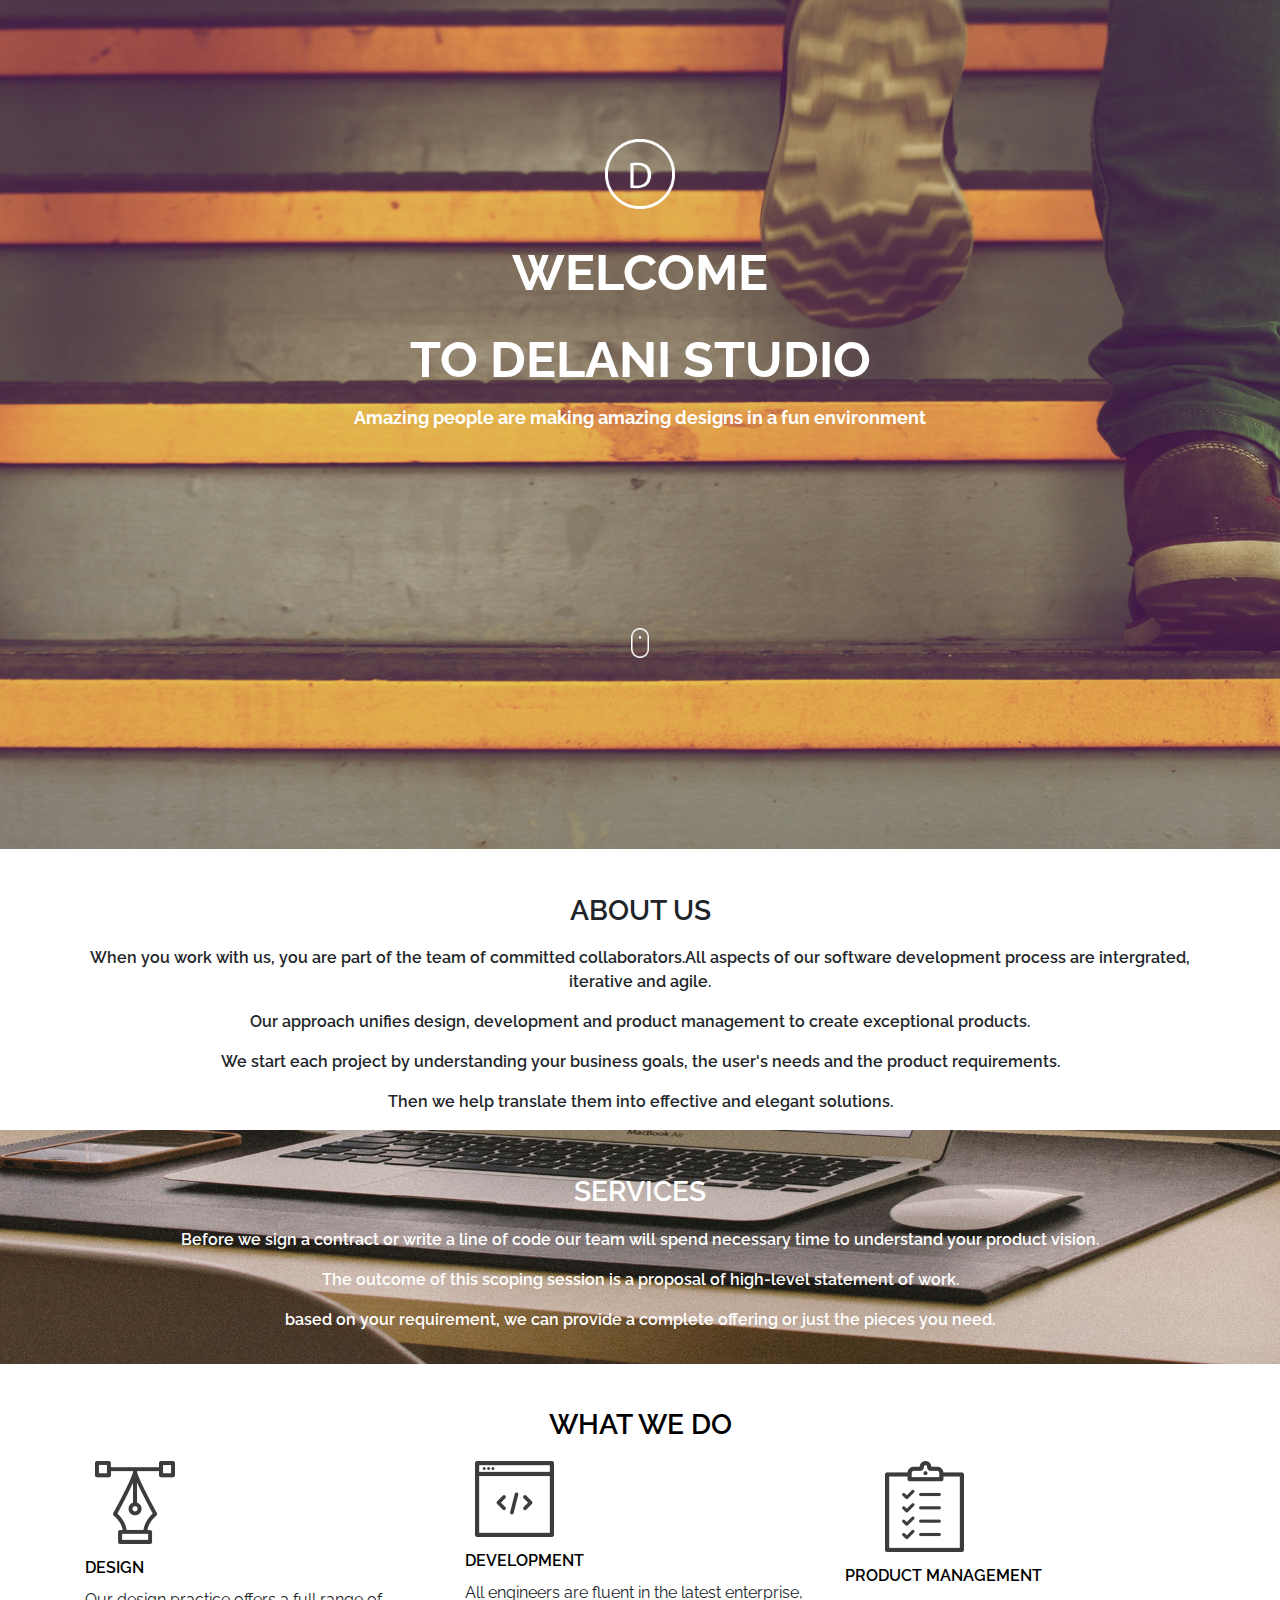
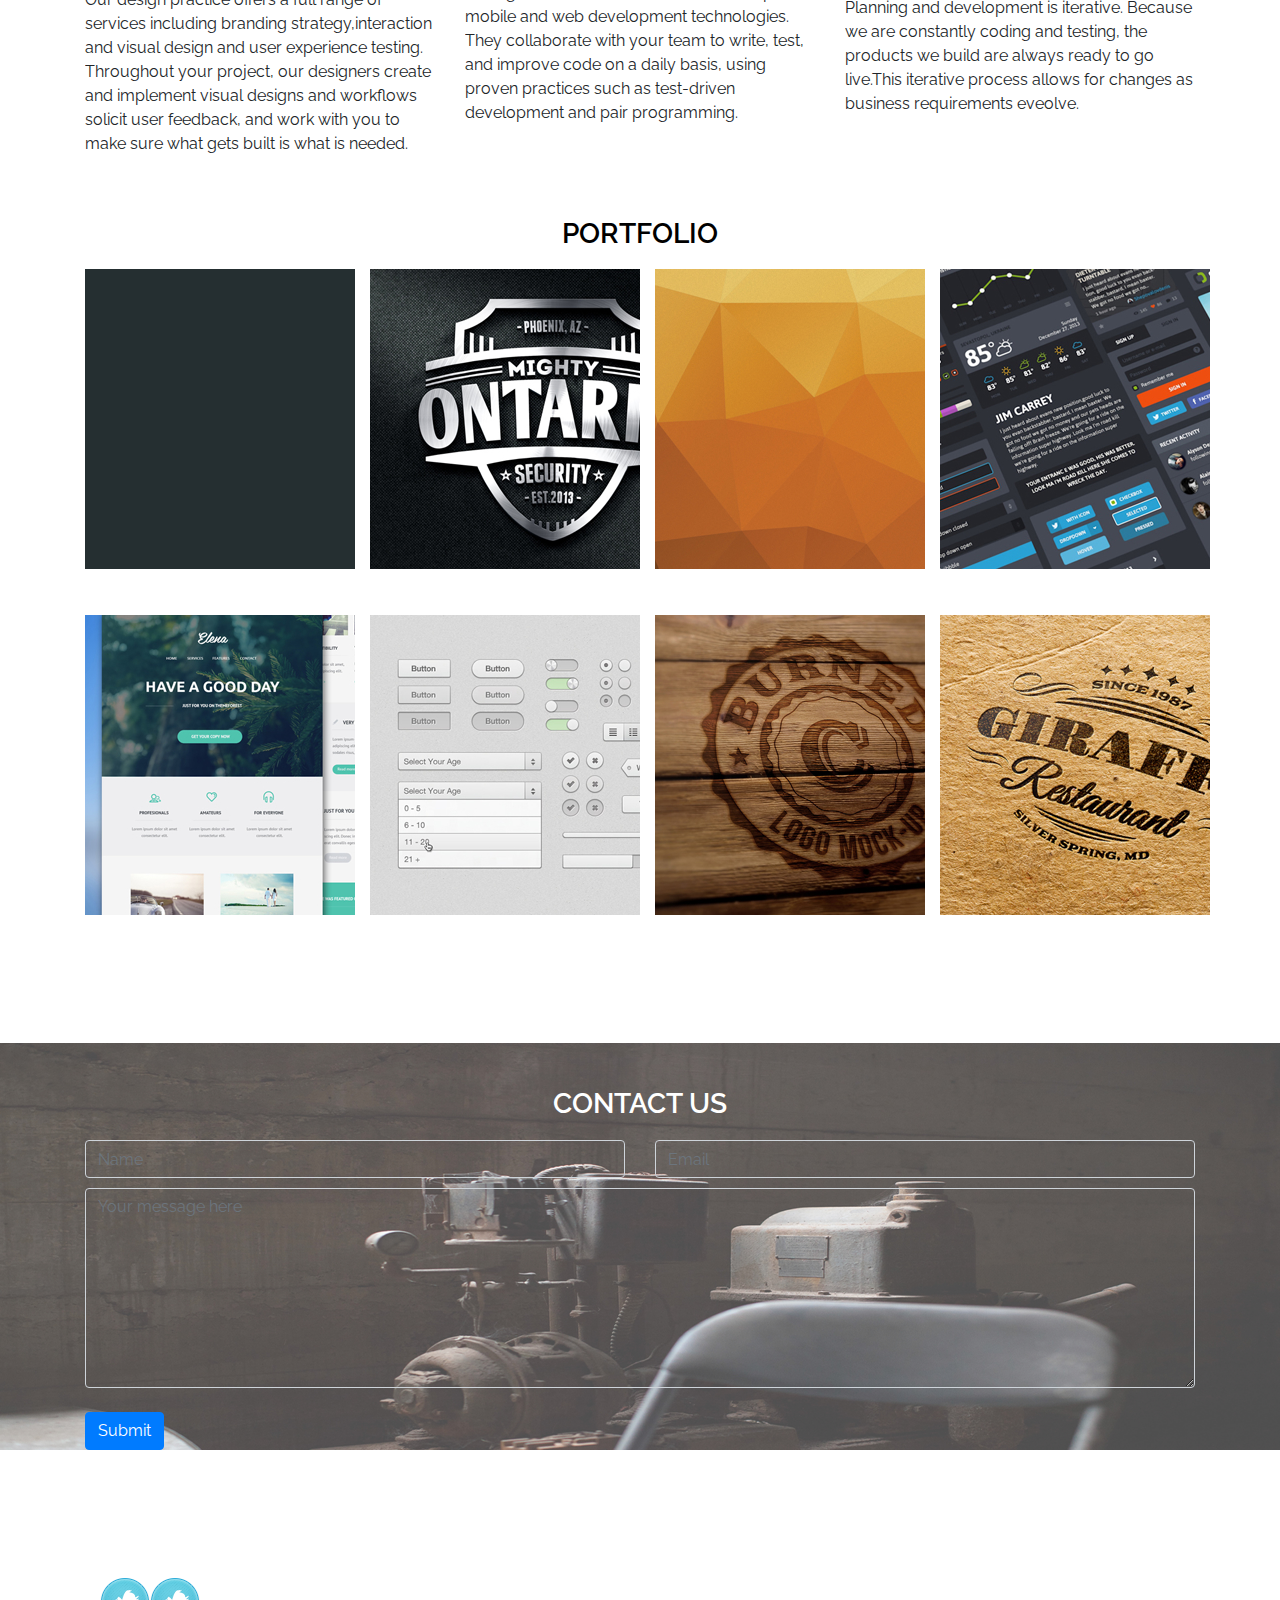
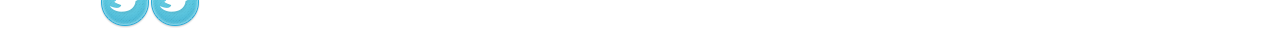
==== index.html @ ad5a3137 "add social media icons" ====
<!DOCTYPE html>
<html lang="en">
<head>
    <meta charset="UTF-8">
    <meta name="viewport" content="width=device-width, initial-scale=1.0">
    <meta http-equiv="X-UA-Compatible" content="ie=edge">
    <title>Delani-Studio</title>
    <link href="https://fonts.googleapis.com/css?family=Raleway&display=swap" rel="stylesheet">
    <link rel="stylesheet" href="css/bootstrap.css" type="text/css">
    <link rel="stylesheet" href="css/style.css" type="text/css">
    <script src="js/jquery-3.4.1.js"></script>
    <script src="js/scripts.js"></script>
</head>
<body>
<div class="container-fluid banner">
<div class="container captionn">
<div class="row">
<div class="col-md-12 spacer"></div>
<div class="col-md-12">
<center><img src="img/logo.png" alt="mouse" id="logo"></center> 
<div class="row">
<div class="col-md-1"></div>
<div class="col-md-10 caption">
<h1 id="wel">welcome</h1>
<h1>To Delani Studio</h1>
<h5>Amazing people are making amazing designs in a fun environment</h5>
</div>
<div class="col-md-1"></div>
</div>
<div class="col-md-12 spacerr"></div>
<center><img src="img/mouse_click.png" alt="mouse" id="click"></center>
<div class="col-md-12 spacerr"></div>  
</div>
</div>
</div>
</div>
<div class="container">
<div class="row">
<div class="col-md-12 about">
<h1>About Us</h1>
<p>When you work with us, you are part of the team of committed collaborators.All aspects of our software development process are intergrated, iterative and agile.</p>
<p>Our approach unifies design, development and product management to create exceptional products.</p><p> We start each project by understanding your business goals,
  the user's needs and the product requirements.</p><p> Then we help translate them into effective and elegant solutions.</p>
</div>
</div>
</div>
<div class="container-fluid service">
<div class="container">
<div class="row">
<div class="col-md-12">
<h1>Services</h1>
<p>Before we sign a contract or write a line of code our team will spend necessary  time to understand your product vision.</p> 
<p>The outcome of this scoping session is a proposal of high-level statement of work. </p><p>based on your requirement, we can provide a complete offering or just the pieces
  you need.</p><p></p>
</div>
</div>
</div>
</div>
<div class="container what">
<div class="row">
<div class="col-md-12"><h1>What We Do</h1></div>
<div class="col-md-4 sim"><img src="img/design_icon.png" alt="design" class="img-responsive"><h5>design</h5>
<p>Our design practice offers a full range of services including branding strategy,interaction and visual design and user experience testing. Throughout your project, our designers create and implement visual designs and workflows solicit user feedback, and work with you to make sure what gets built is what is needed.</p>
</div>
<div class="col-md-4 sim"><img src="img/dev_icon.png" alt="dev"class="img-responsive"><h5>development</h5>
<p>All engineers are fluent in the latest enterprise, mobile and web development technologies. They collaborate with your team to write, test, and improve code on a daily basis, using proven practices such as test-driven development and pair programming.</p></div>
<div class="col-md-4 duct"><img src="img/product_icon.png" alt="pro" class="img-responsive"><h5>Product management</h5>
<p>Planning and development is iterative. Because we are constantly coding and testing, the products we build are always ready to go live.This iterative process allows for changes as business requirements eveolve.</p></div>
</div>
</div>
<div class="container port">
<div class="row">
<div class="col-md-12"><h1>Portfolio</h1></div>
<div class="col-md-3"><img src="img/work4.jpg" alt="design" class="img-responsive"></div>
<div class="col-md-3"><img src="img/work3.jpg" alt="dev"class="img-responsive"></div>
<div class="col-md-3"><img src="img/work2.jpg" alt="pro" class="img-responsive"></div>
<div class="col-md-3"><img src="img/work1.jpg" alt="pro" class="img-responsive"></div>
</div>
<div class="row">
<div class="col-md-12 spacepo"></div>
<div class="col-md-3"><img src="img/work5.jpg" alt="design" class="img-responsive"></div>
<div class="col-md-3"><img src="img/work6.jpg" alt="dev"class="img-responsive"></div>
<div class="col-md-3"><img src="img/work7.jpg" alt="pro" class="img-responsive"></div>
<div class="col-md-3"><img src="img/work8.jpg" alt="pro" class="img-responsive"></div>
</div>
</div>
<div class="col-md-12 spacer"></div>
<div class="container-fluid Contact">
<div class="container">
<div class="row">
<div class="col-md-12">
<h1>Contact Us</h1>
<form>
<div class="row">
<div class="col-md-6">
<input type="text" class="form-control" id="name" placeholder="Name">
</div>
<div class="col-md-6">
<input type="text" class="form-control"  id="email"  placeholder="Email">
</div><br><br>
<div class="col-md-12">
<textarea class="form-control" id="comment"  placeholder="Your message here" ></textarea>
</div><br>
</div><br>
<button type="submit" class="btn btn-primary">Submit</button>
</form>
</div>
</div>
</div>
</div>
<div class="col-md-12 spacer"></div>
<div class="container-fluid footer">
<div class="container futa">
<div class="col-md-2"></div>
<div class="col-md-8">
<ul id="icons">
<li><a href="#"><img src="img/twitter.png" class="responsive"></a></li>
<li><a href="#"><img src="img/twitter.png" class="responsive"></a></li>
</ul>
</div>
<div class="col-md-2"></div>
</div>
</div>
</body>
</body>
</html>
---- css/style.css ----
*{
  padding:0px;
  margin:0px;
  font-family: 'Raleway', sans-serif;
  overflow-x: hidden;
}

.banner{
  background-image: url(../img/h_img.jpg);
  background-repeat: no-repeat;
  background-size: cover;
}

.caption h1{
  text-align: center;
  color: white;
  font-size: 50px;
  text-transform: uppercase;
  font-weight: 700;
  padding: 1%;
}

.caption h5{
  color: white;
  text-align: center;
  font-size: 18px;
  font-weight: 700;
}

#wel{
  text-align: center;
  color: white;
  font-size: 50px;
  text-transform: uppercase;
  font-weight: 700;
  padding: 1%;

}

.captionn img{
  height: 70px;
  margin: 25px;
}

#click{
  height:30px;
  margin: 25px;
}

.spacer{
  margin-top: 10%;
}

.spacerr{
  margin-top: 10%;
  margin-bottom:5%;
}

.spacerrr{
  margin-top: 5%;
  margin-bottom:5%;
}


.about h1{
  padding: 4% 0% 1% 0%;
  text-align: center;
  text-transform: uppercase;
  font-weight: 600;
  font-size:28px;
}

.about p{
text-align: center;
font-weight: 600;
font-size: 16px;
}

.service{
  background-image: url(../img/s_image.jpg);
  background-repeat: no-repeat;
  background-size: cover;
}

.service h1{
  padding: 4% 0% 1% 0%;
  text-align: center;
  text-transform: uppercase;
  font-weight: 600;
  font-size:28px;
  color: white;
}

.service p{
text-align: center;
font-weight: 600;
font-size: 16px;
color: white;
}

.what h1{
  padding: 4% 0% 1% 0%;
  text-align: center;
  text-transform: uppercase;
  font-weight: 600;
  font-size:28px;
  color:black;
}

.what h5{
  padding: 4% 0% 1% 0%;
  text-transform: uppercase;
  font-weight: 600;
  font-size:16px;
  color:black;
}

.duct img{
  margin-left: 40px;
}

.sim img{
  margin-left: 10px;
}

.port h1{
  padding: 4% 0% 1% 0%;
  text-align: center;
  text-transform: uppercase;
  font-weight: 600;
  font-size:28px;
  color:black;
}

.spacepo{
  padding:2%;
}

#comment{
  background-color: transparent;
  height: 200px;
}

#name{
background-color: transparent;
}

#email{
background-color: transparent;
  }

.Contact{
    background-image: url(../img/c_image.jpg);
    background-repeat: no-repeat;
    background-size: cover;
  }
  
.Contact h1{
padding: 4% 0% 1% 0%;
text-align: center;
text-transform: uppercase;
font-weight: 600;
font-size:28px;
color: white;
  }

#icons{
  display: inline-flex;
}
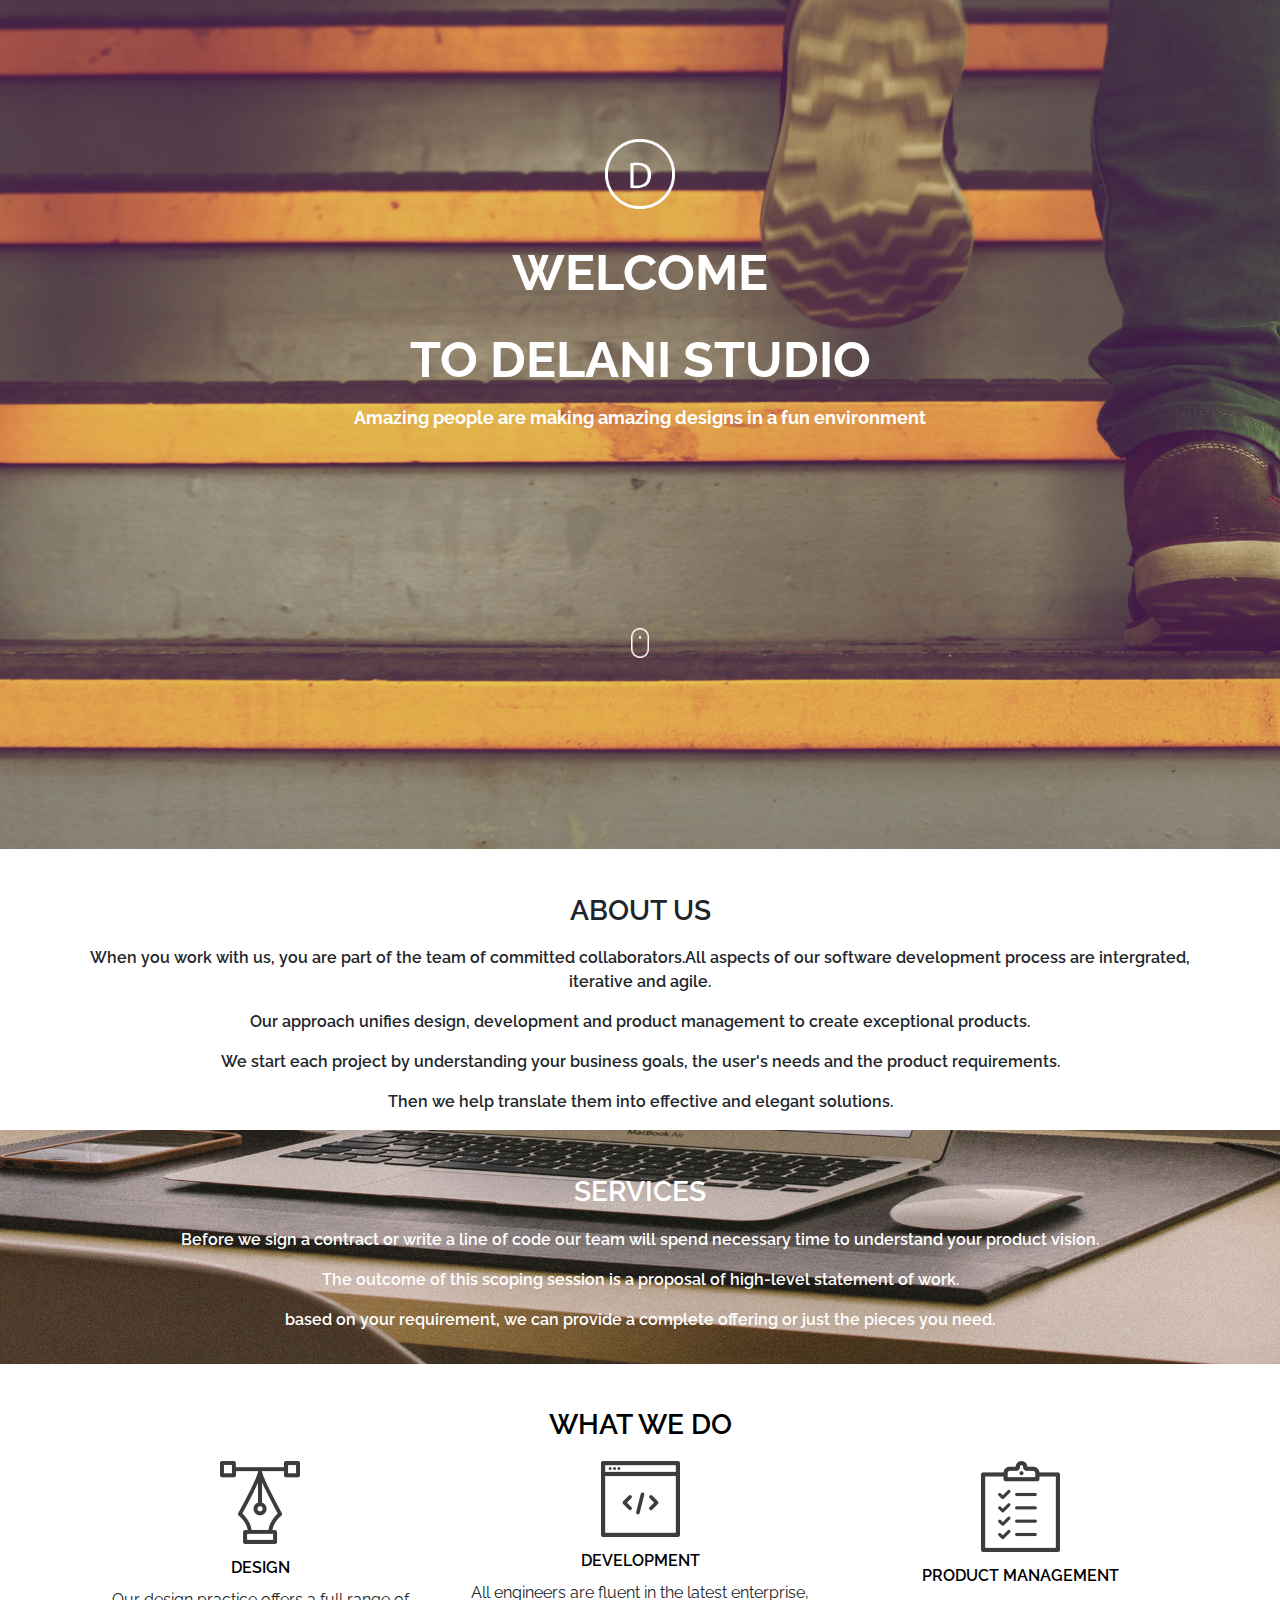
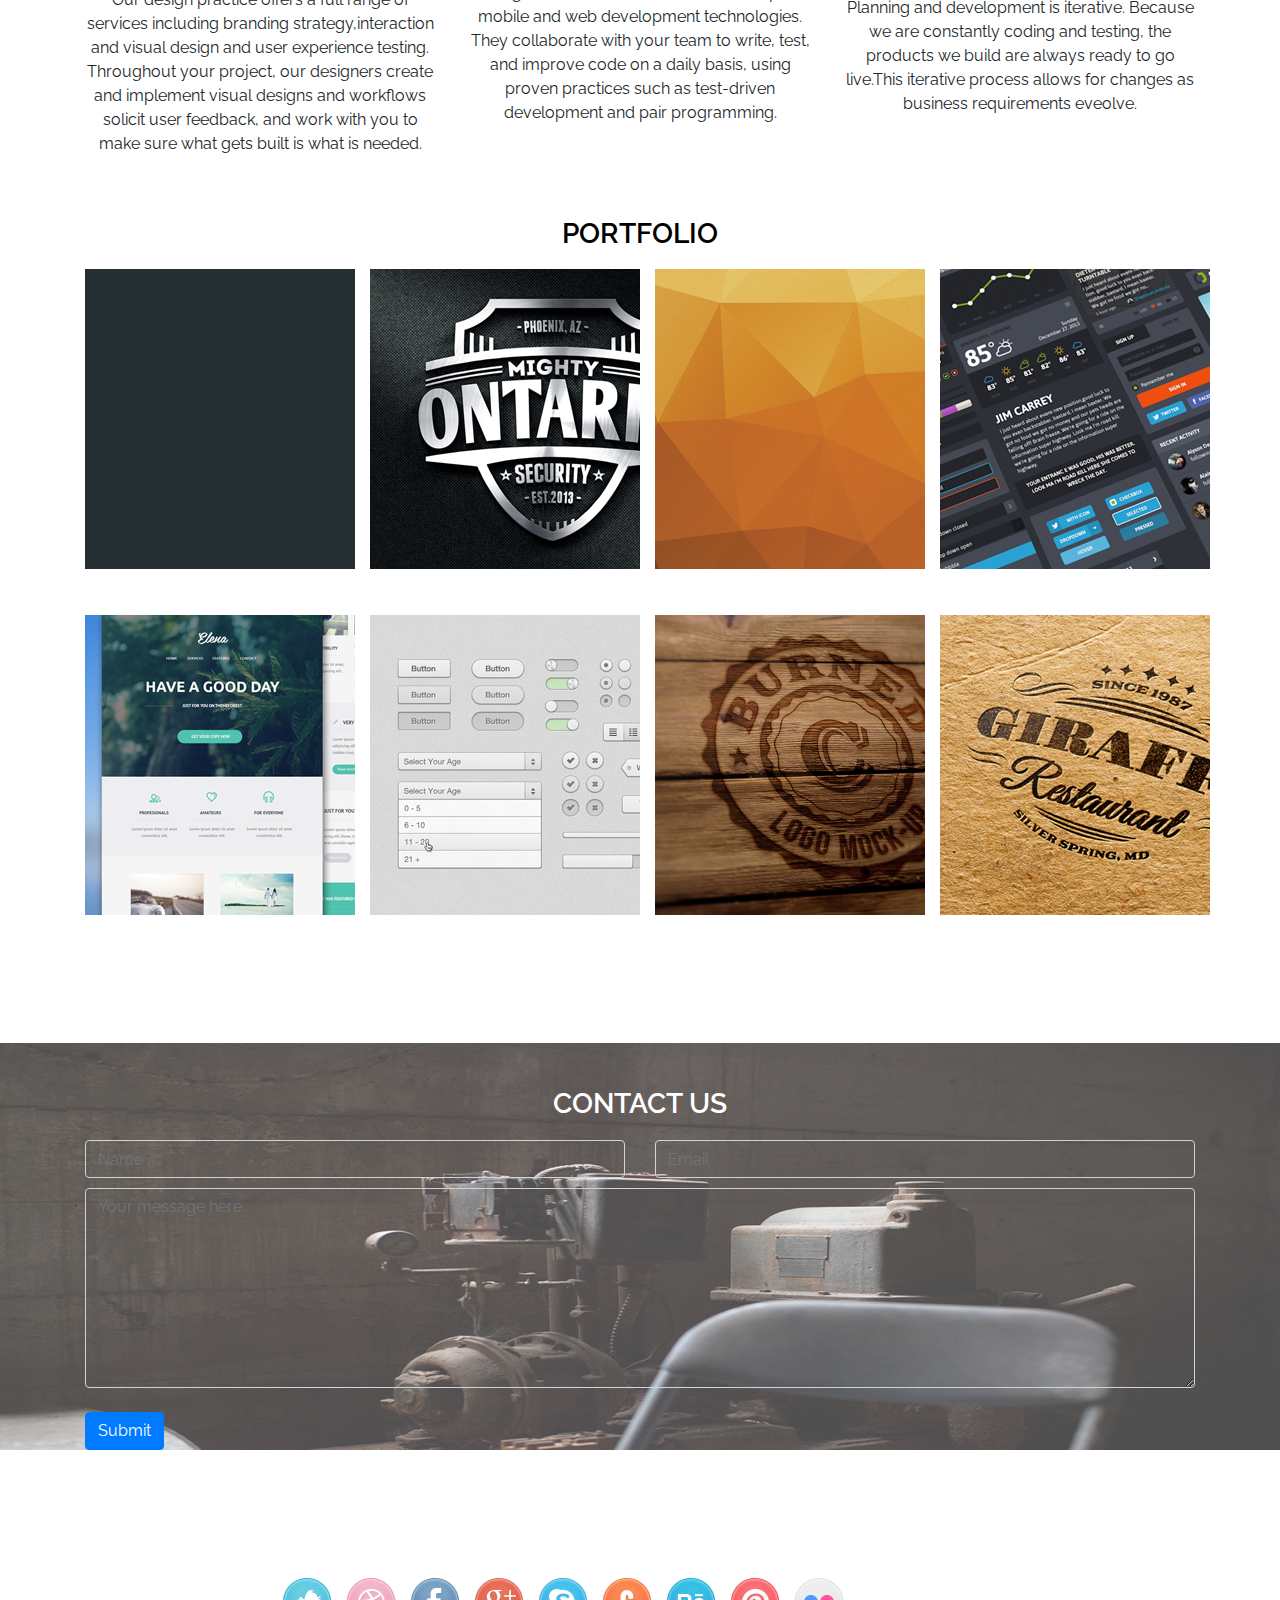
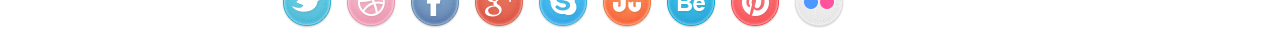
==== commit 03bdb95b: "add social media icons in the footer" ====
--- a/index.html
+++ b/index.html
@@ -109,18 +109,26 @@
 </div>
 </div>
 <div class="col-md-12 spacer"></div>
-<div class="container-fluid footer">
 <div class="container futa">
+<div class="row">
 <div class="col-md-2"></div>
 <div class="col-md-8">
 <ul id="icons">
 <li><a href="#"><img src="img/twitter.png" class="responsive"></a></li>
-<li><a href="#"><img src="img/twitter.png" class="responsive"></a></li>
+<li><a href="#"><img src="img/dribble.png" class="responsive"></a></li>
+<li><a href="#"><img src="img/facebook.png" class="responsive"></a></li>
+<li><a href="#"><img src="img/g_plus.png" class="responsive"></a></li>
+<li><a href="#"><img src="img/skype.png" class="responsive"></a></li>
+<li><a href="#"><img src="img/stumble_upon.png" class="responsive"></a></li>
+<li><a href="#"><img src="img/behance.png" class="responsive"></a></li>
+<li><a href="#"><img src="img/pinterest.png" class="responsive"></a></li>
+<li><a href="#"><img src="img/flickr.png" class="responsive"></a></li>
 </ul>
 </div>
 <div class="col-md-2"></div>
 </div>
 </div>
+</div>
 </body>
 </body>
 </html>--- a/css/style.css
+++ b/css/style.css
@@ -98,6 +98,10 @@
 color: white;
 }
 
+.what {
+  text-align: center;
+}
+
 .what h1{
   padding: 4% 0% 1% 0%;
   text-align: center;
@@ -113,14 +117,6 @@
   font-weight: 600;
   font-size:16px;
   color:black;
-}
-
-.duct img{
-  margin-left: 40px;
-}
-
-.sim img{
-  margin-left: 10px;
 }
 
 .port h1{
@@ -166,4 +162,8 @@
 
 #icons{
   display: inline-flex;
+}
+
+#icons > li >a{
+  padding:7px;
 }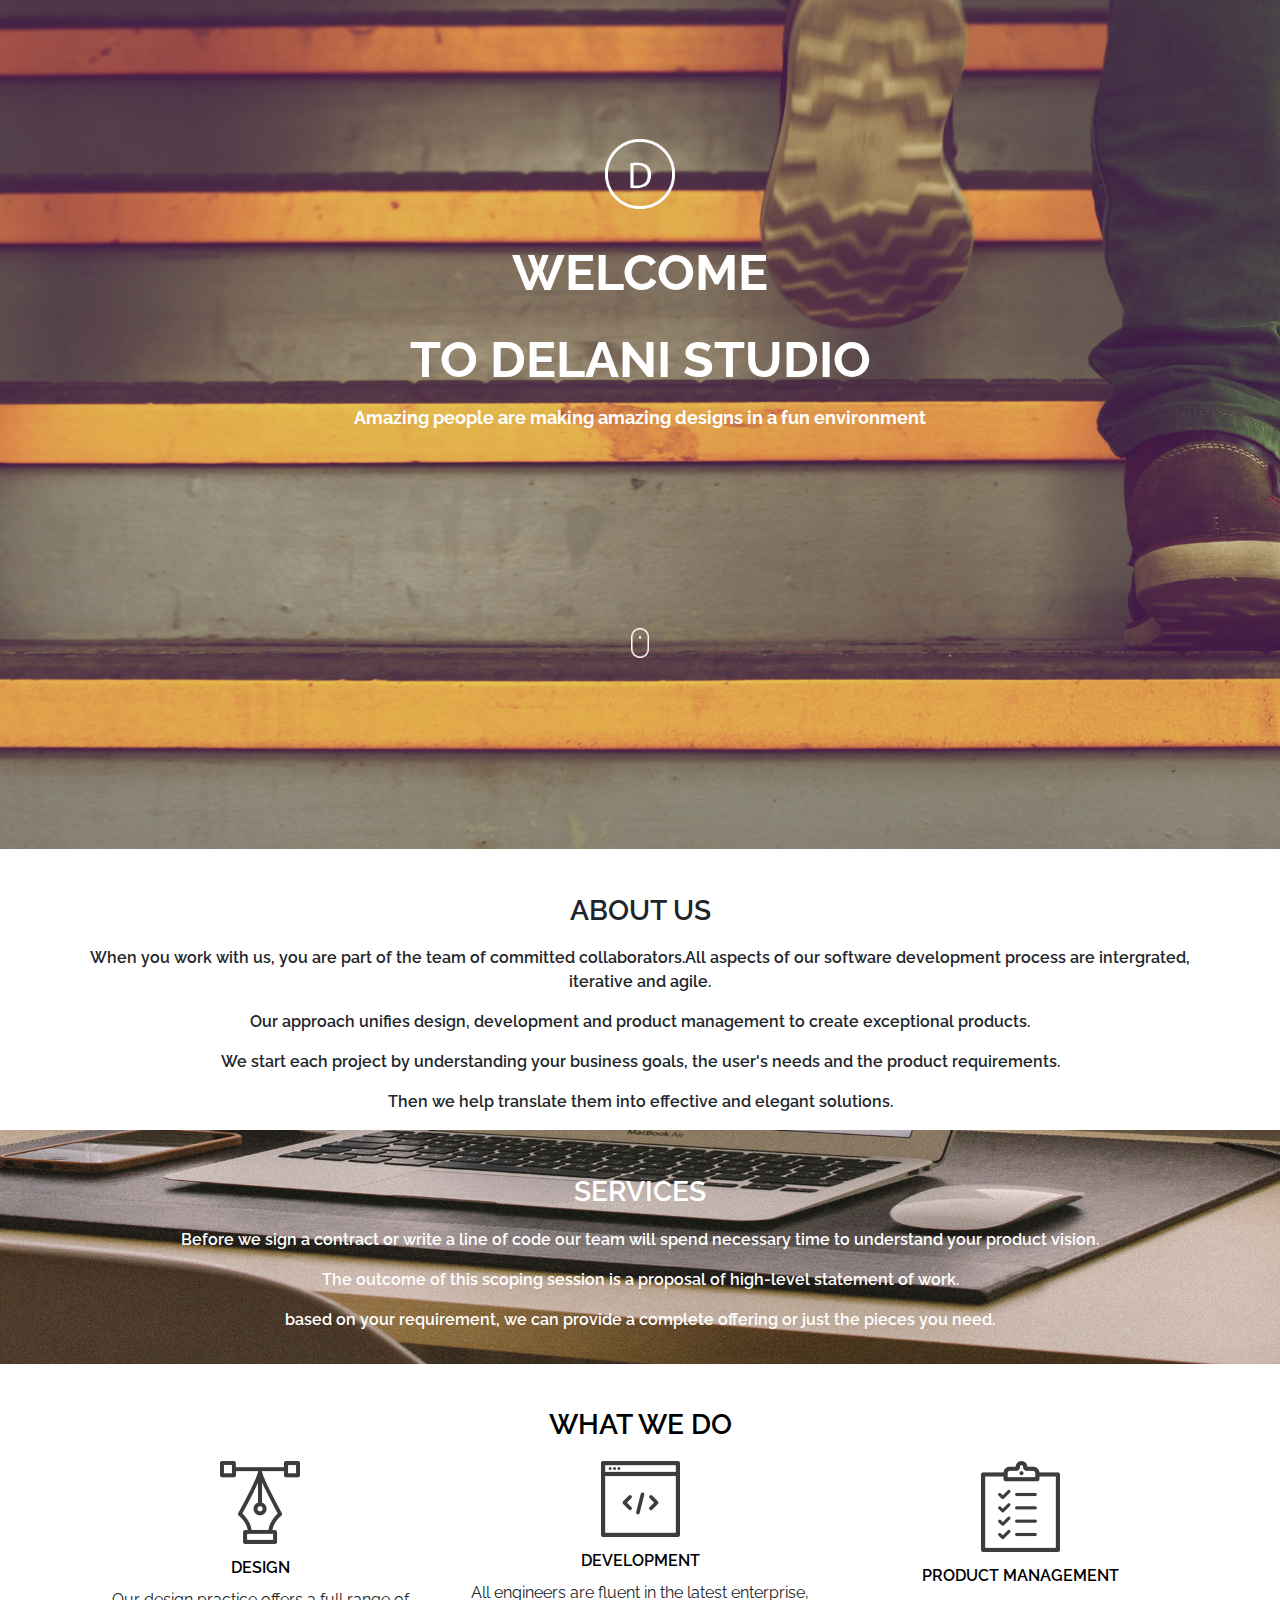
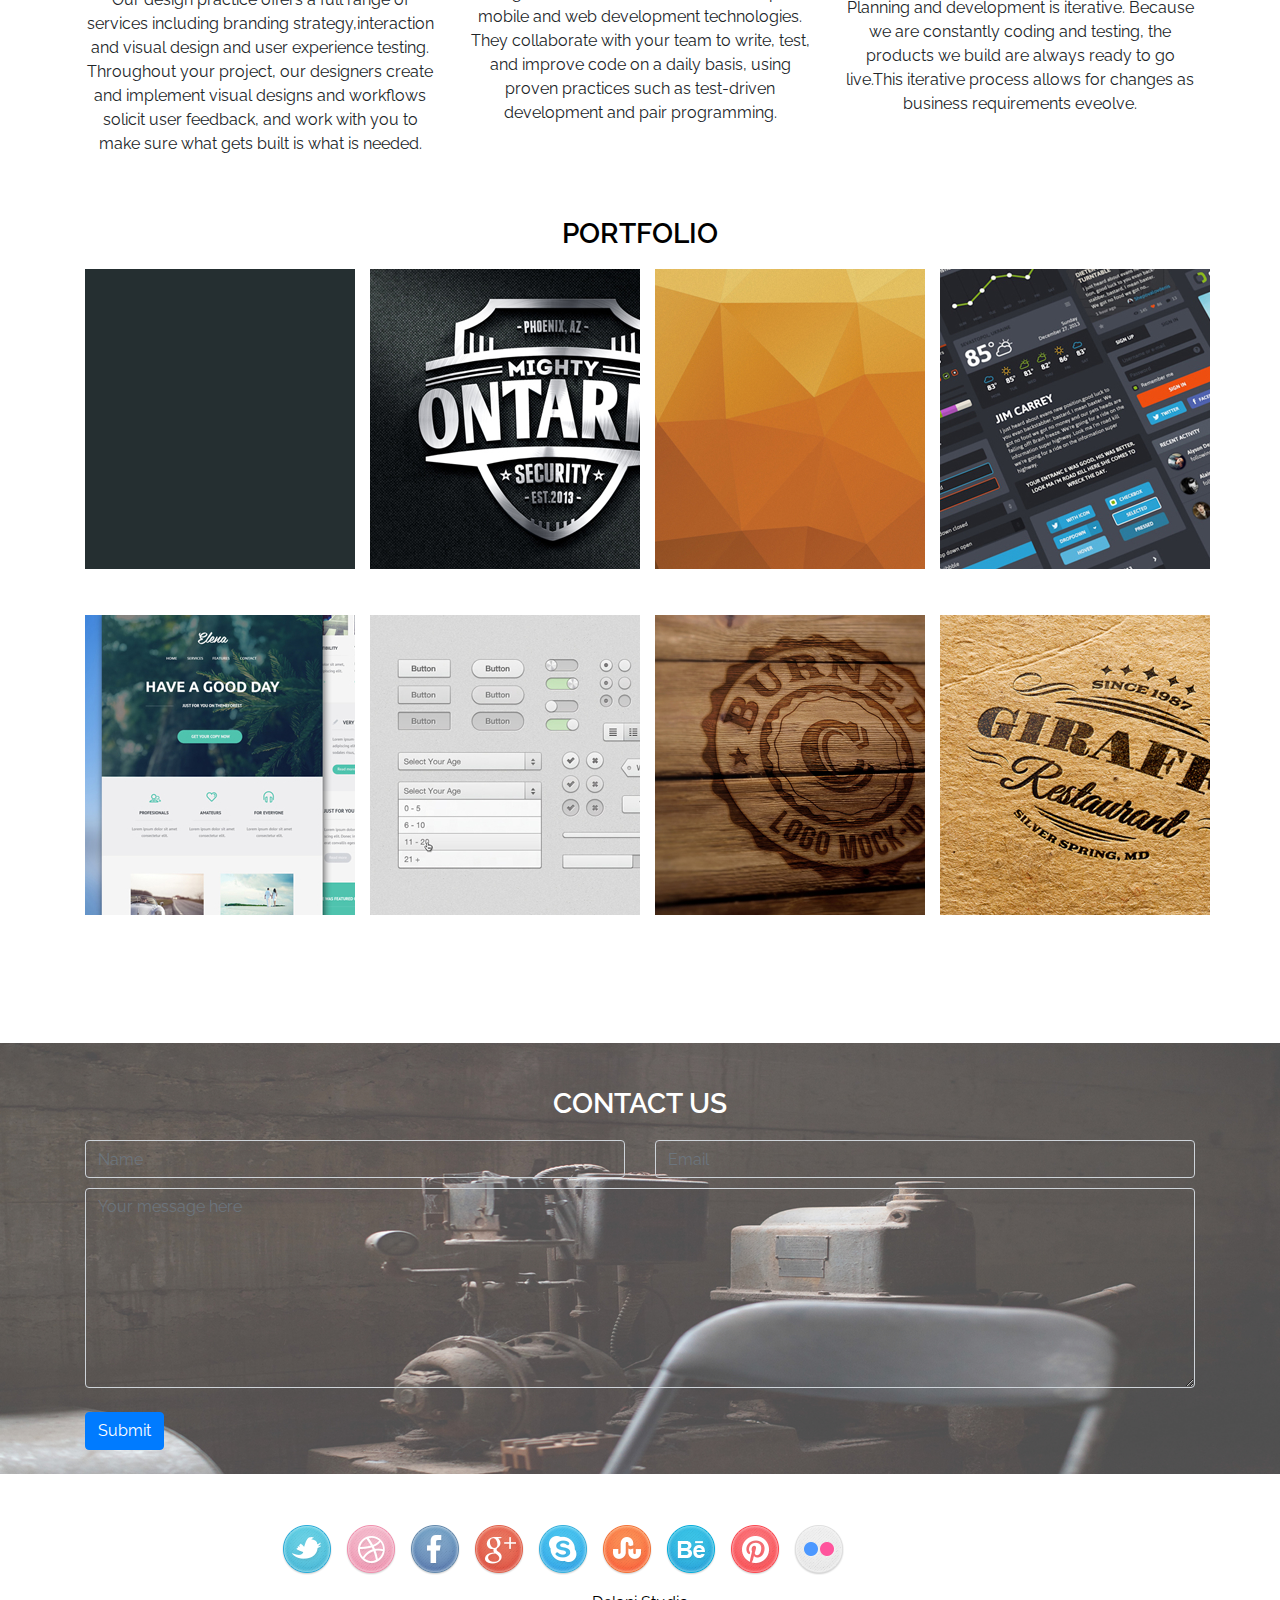
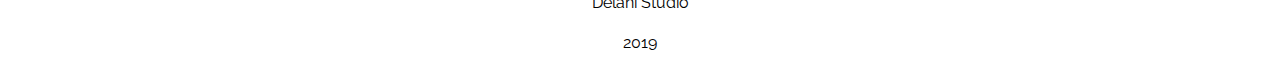
==== commit 4ee2234b: "add copyright for Delani Studio" ====
--- a/index.html
+++ b/index.html
@@ -102,13 +102,13 @@
 <textarea class="form-control" id="comment"  placeholder="Your message here" ></textarea>
 </div><br>
 </div><br>
-<button type="submit" class="btn btn-primary">Submit</button>
+<button type="submit" class="btn btn-primary">Submit</button><br><br>
 </form>
 </div>
 </div>
 </div>
 </div>
-<div class="col-md-12 spacer"></div>
+<div class="col-md-12 spacefooter"></div>
 <div class="container futa">
 <div class="row">
 <div class="col-md-2"></div>
@@ -124,6 +124,8 @@
 <li><a href="#"><img src="img/pinterest.png" class="responsive"></a></li>
 <li><a href="#"><img src="img/flickr.png" class="responsive"></a></li>
 </ul>
+<p>Delani Studio</p>
+<p>2019</p>
 </div>
 <div class="col-md-2"></div>
 </div>
--- a/css/style.css
+++ b/css/style.css
@@ -59,6 +59,11 @@
 .spacerrr{
   margin-top: 5%;
   margin-bottom:5%;
+}
+
+.spacefooter{
+  margin-top: 2%;
+  margin-bottom:2%;
 }
 
 
@@ -166,4 +171,11 @@
 
 #icons > li >a{
   padding:7px;
-}+}
+
+.futa p{
+  text-align: center;
+  font-weight: 400;
+  font-size: 16px;
+  color:black;
+  }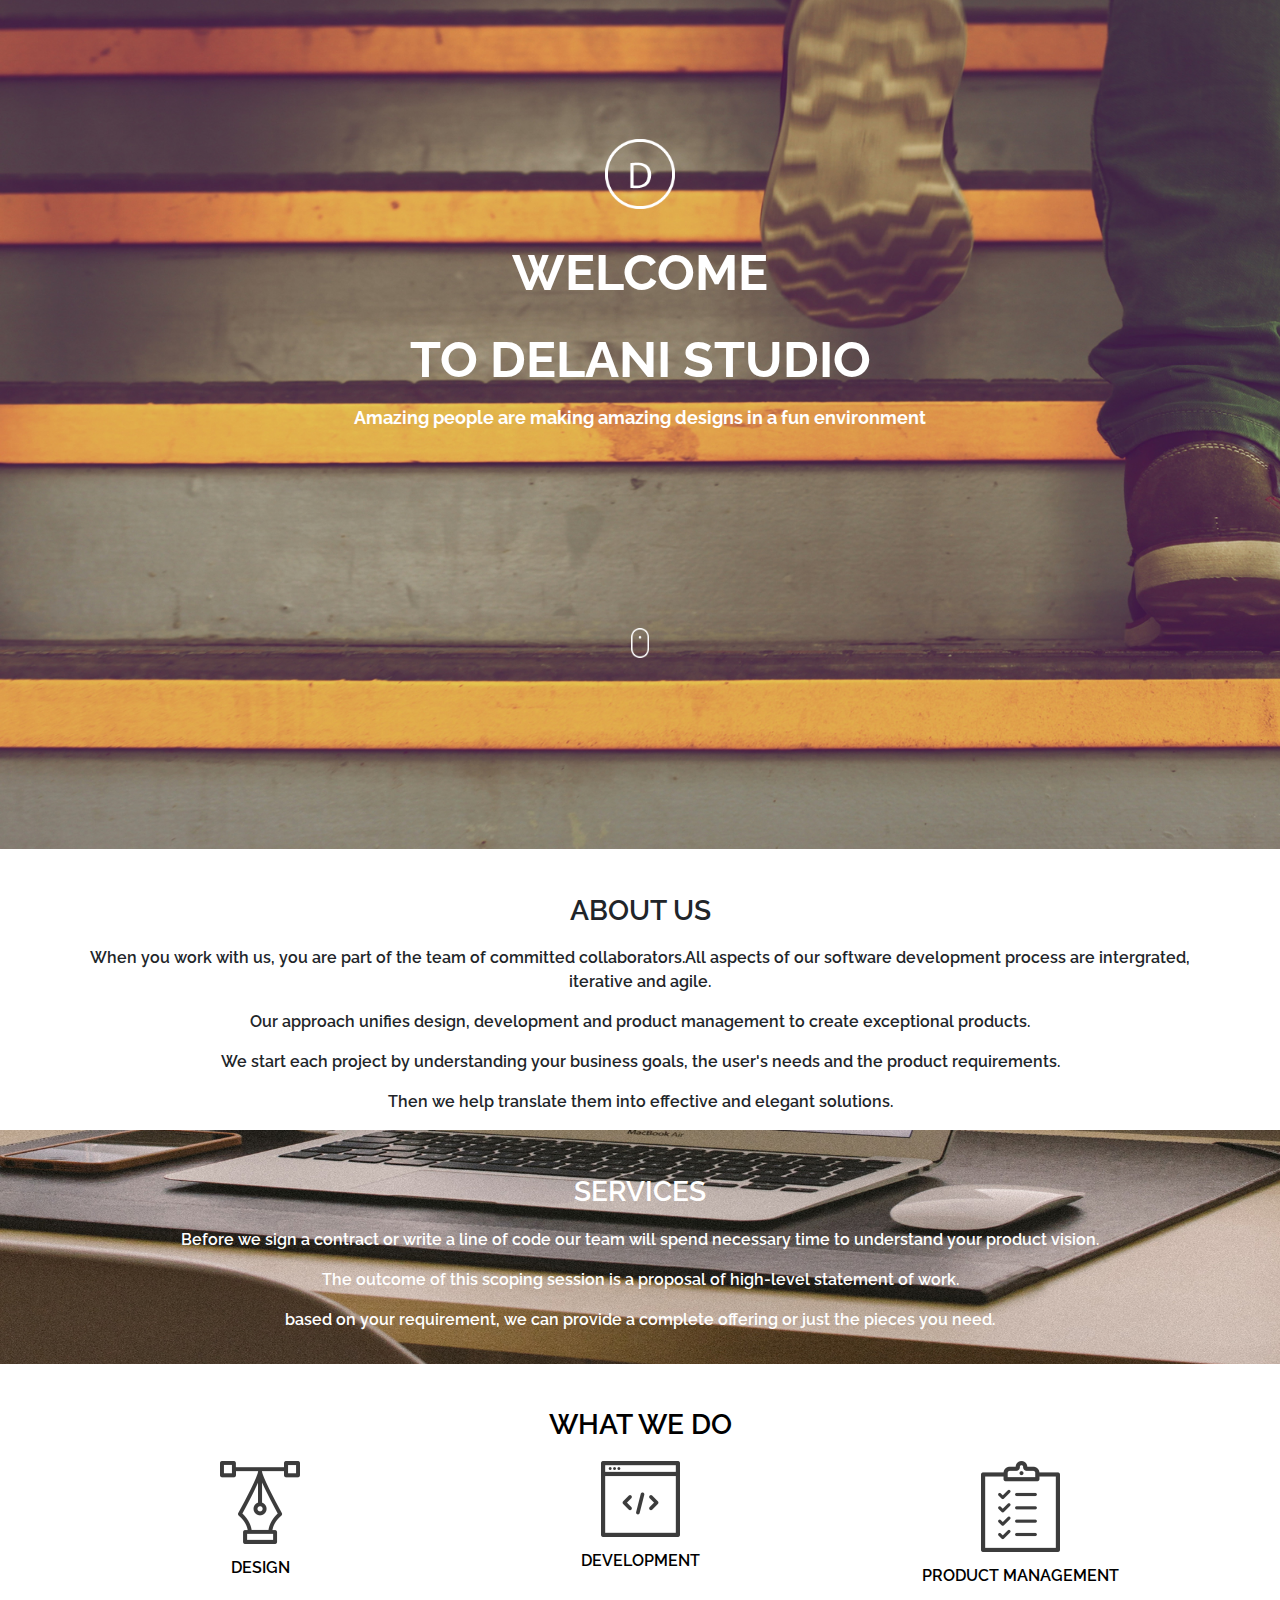
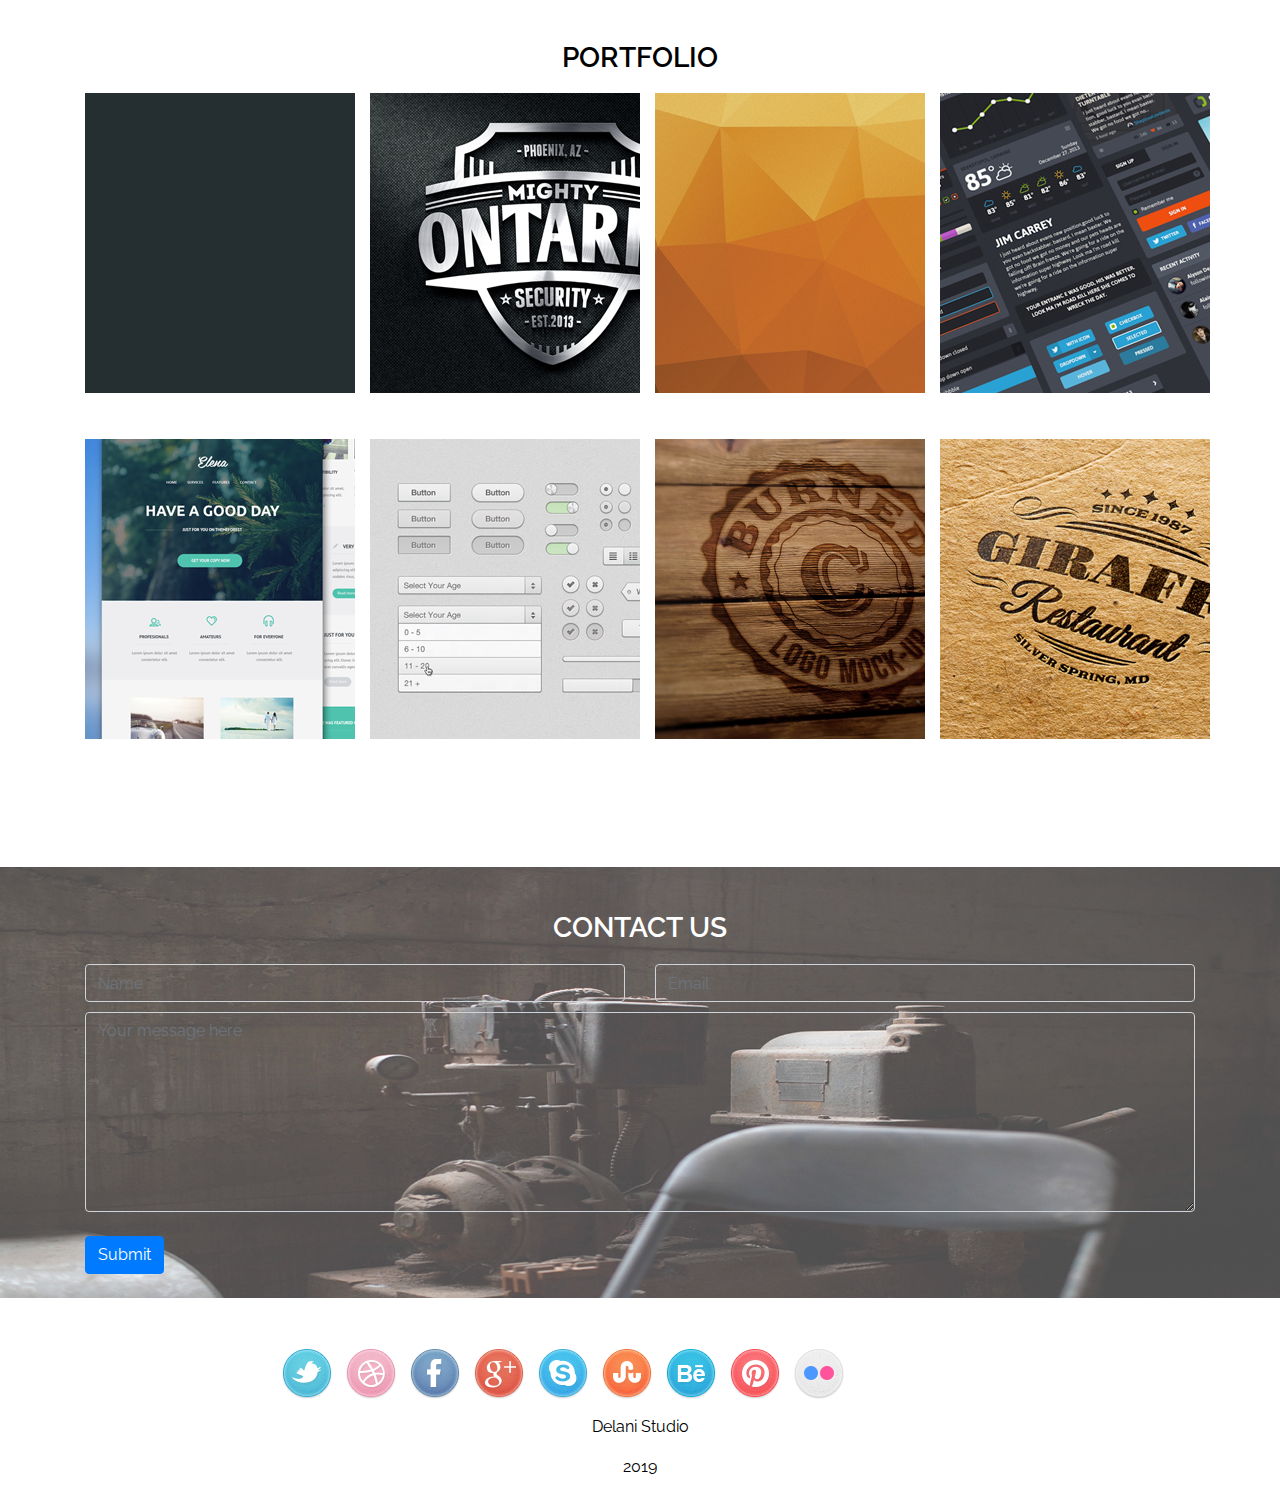
==== commit b8860d4a: "add toggle on what we do image and paragraph" ====
--- a/index.html
+++ b/index.html
@@ -59,13 +59,13 @@
 <div class="container what">
 <div class="row">
 <div class="col-md-12"><h1>What We Do</h1></div>
-<div class="col-md-4 sim"><img src="img/design_icon.png" alt="design" class="img-responsive"><h5>design</h5>
-<p>Our design practice offers a full range of services including branding strategy,interaction and visual design and user experience testing. Throughout your project, our designers create and implement visual designs and workflows solicit user feedback, and work with you to make sure what gets built is what is needed.</p>
+<div class="col-md-4 sim"><img src="img/design_icon.png" alt="design" id="repo1"><h5 id="well">design</h5>
+<p id="repos1">Our design practice offers a full range of services including branding strategy,interaction and visual design and user experience testing. Throughout your project, our designers create and implement visual designs and workflows solicit user feedback, and work with you to make sure what gets built is what is needed.</p>
 </div>
-<div class="col-md-4 sim"><img src="img/dev_icon.png" alt="dev"class="img-responsive"><h5>development</h5>
-<p>All engineers are fluent in the latest enterprise, mobile and web development technologies. They collaborate with your team to write, test, and improve code on a daily basis, using proven practices such as test-driven development and pair programming.</p></div>
-<div class="col-md-4 duct"><img src="img/product_icon.png" alt="pro" class="img-responsive"><h5>Product management</h5>
-<p>Planning and development is iterative. Because we are constantly coding and testing, the products we build are always ready to go live.This iterative process allows for changes as business requirements eveolve.</p></div>
+<div class="col-md-4 sim"><img src="img/dev_icon.png" alt="dev" id="repo2"><h5 id="well">development</h5>
+<p id="repos2">All engineers are fluent in the latest enterprise, mobile and web development technologies. They collaborate with your team to write, test, and improve code on a daily basis, using proven practices such as test-driven development and pair programming.</p></div>
+<div class="col-md-4 sim"><img src="img/product_icon.png" alt="pro" id="repo3"><h5 id="well">Product management</h5>
+<p id="repos3">Planning and development is iterative. Because we are constantly coding and testing, the products we build are always ready to go live.This iterative process allows for changes as business requirements eveolve.</p></div>
 </div>
 </div>
 <div class="container port">
--- a/css/style.css
+++ b/css/style.css
@@ -27,15 +27,17 @@
   font-weight: 700;
 }
 
-#wel{
+
+.wel{
   text-align: center;
   color: white;
   font-size: 50px;
   text-transform: uppercase;
   font-weight: 700;
   padding: 1%;
-
-}
+  background-color:red;
+}
+
 
 .captionn img{
   height: 70px;
@@ -44,7 +46,7 @@
 
 #click{
   height:30px;
-  margin: 25px;
+
 }
 
 .spacer{
@@ -122,6 +124,15 @@
   font-weight: 600;
   font-size:16px;
   color:black;
+}
+
+.well{
+  padding: 4% 0% 1% 0%;
+  text-transform: uppercase;
+  font-weight: 600;
+  font-size:16px;
+  color:black;
+  background-color: red;
 }
 
 .port h1{
@@ -178,4 +189,16 @@
   font-weight: 400;
   font-size: 16px;
   color:black;
+  }
+
+  #repos1{
+    display: none;
+  }
+
+  #repos2{
+    display: none;
+  }
+
+  #repos3{
+    display: none;
   }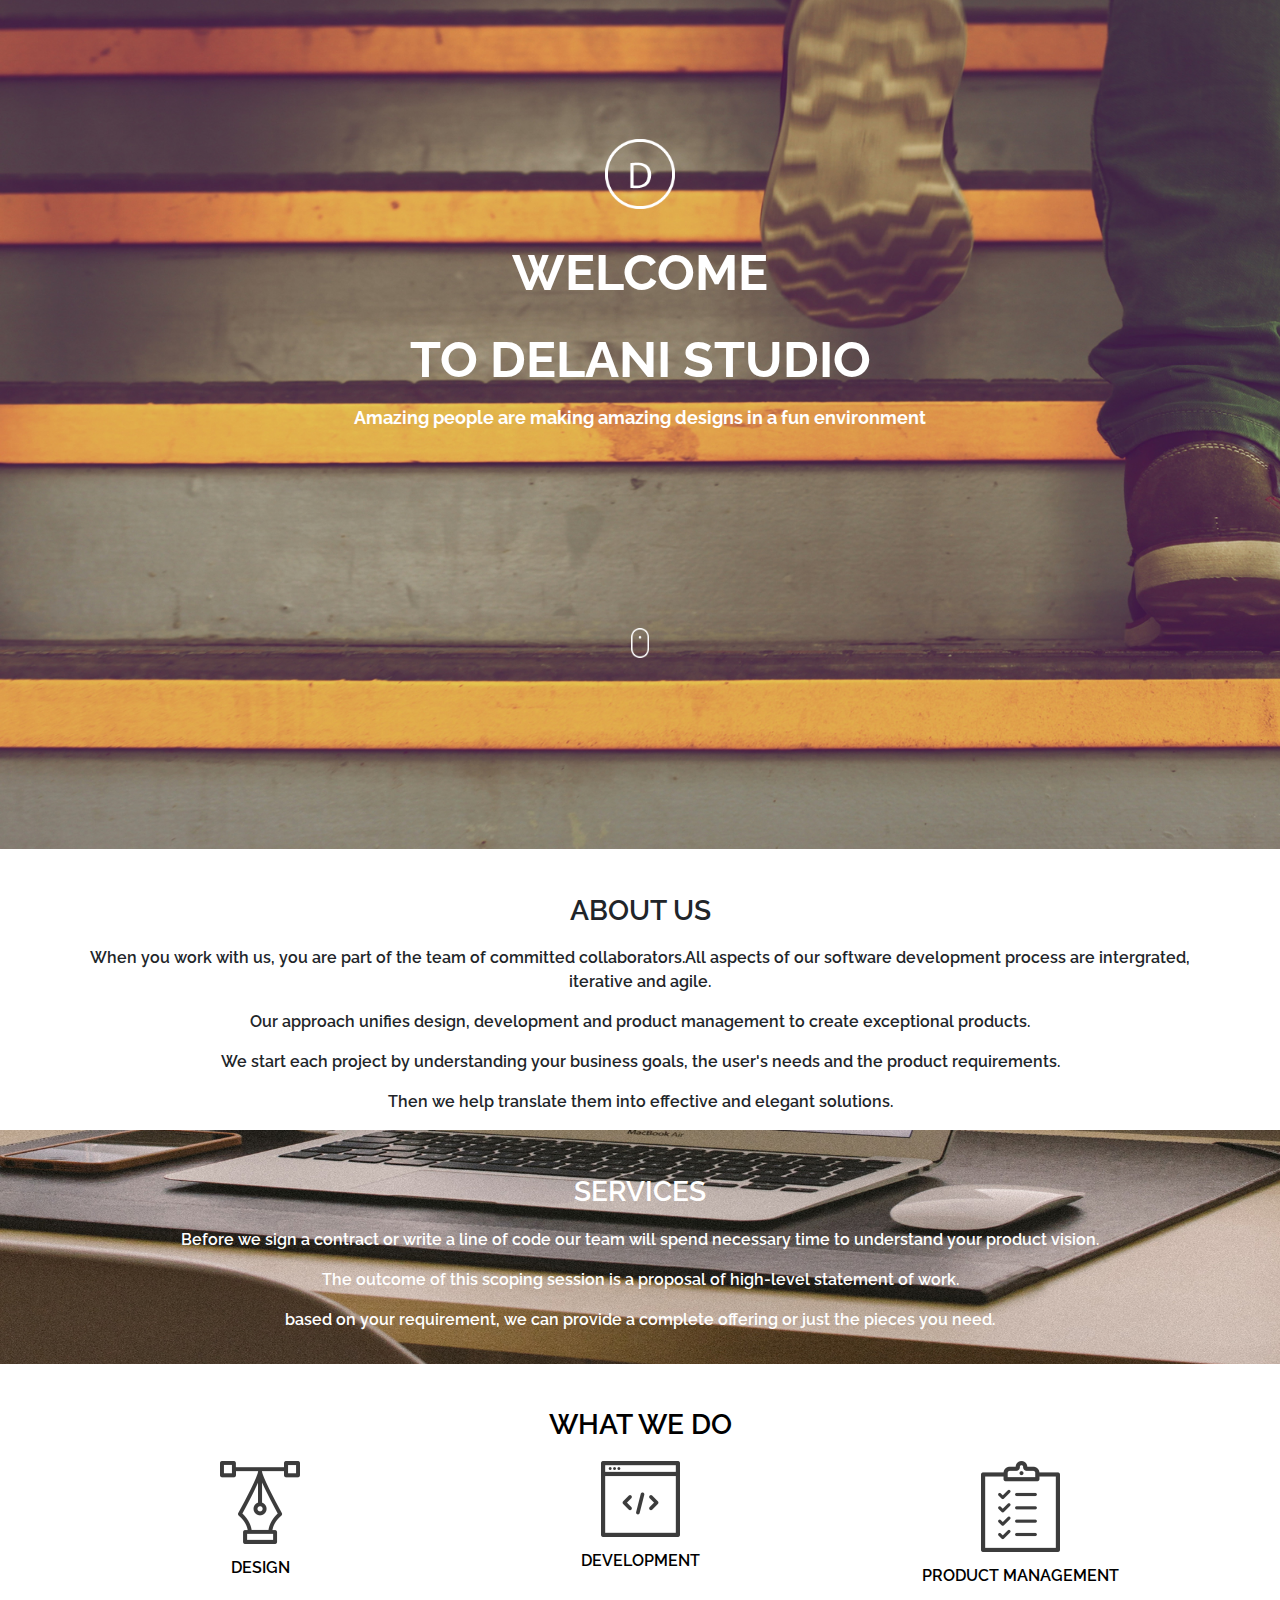
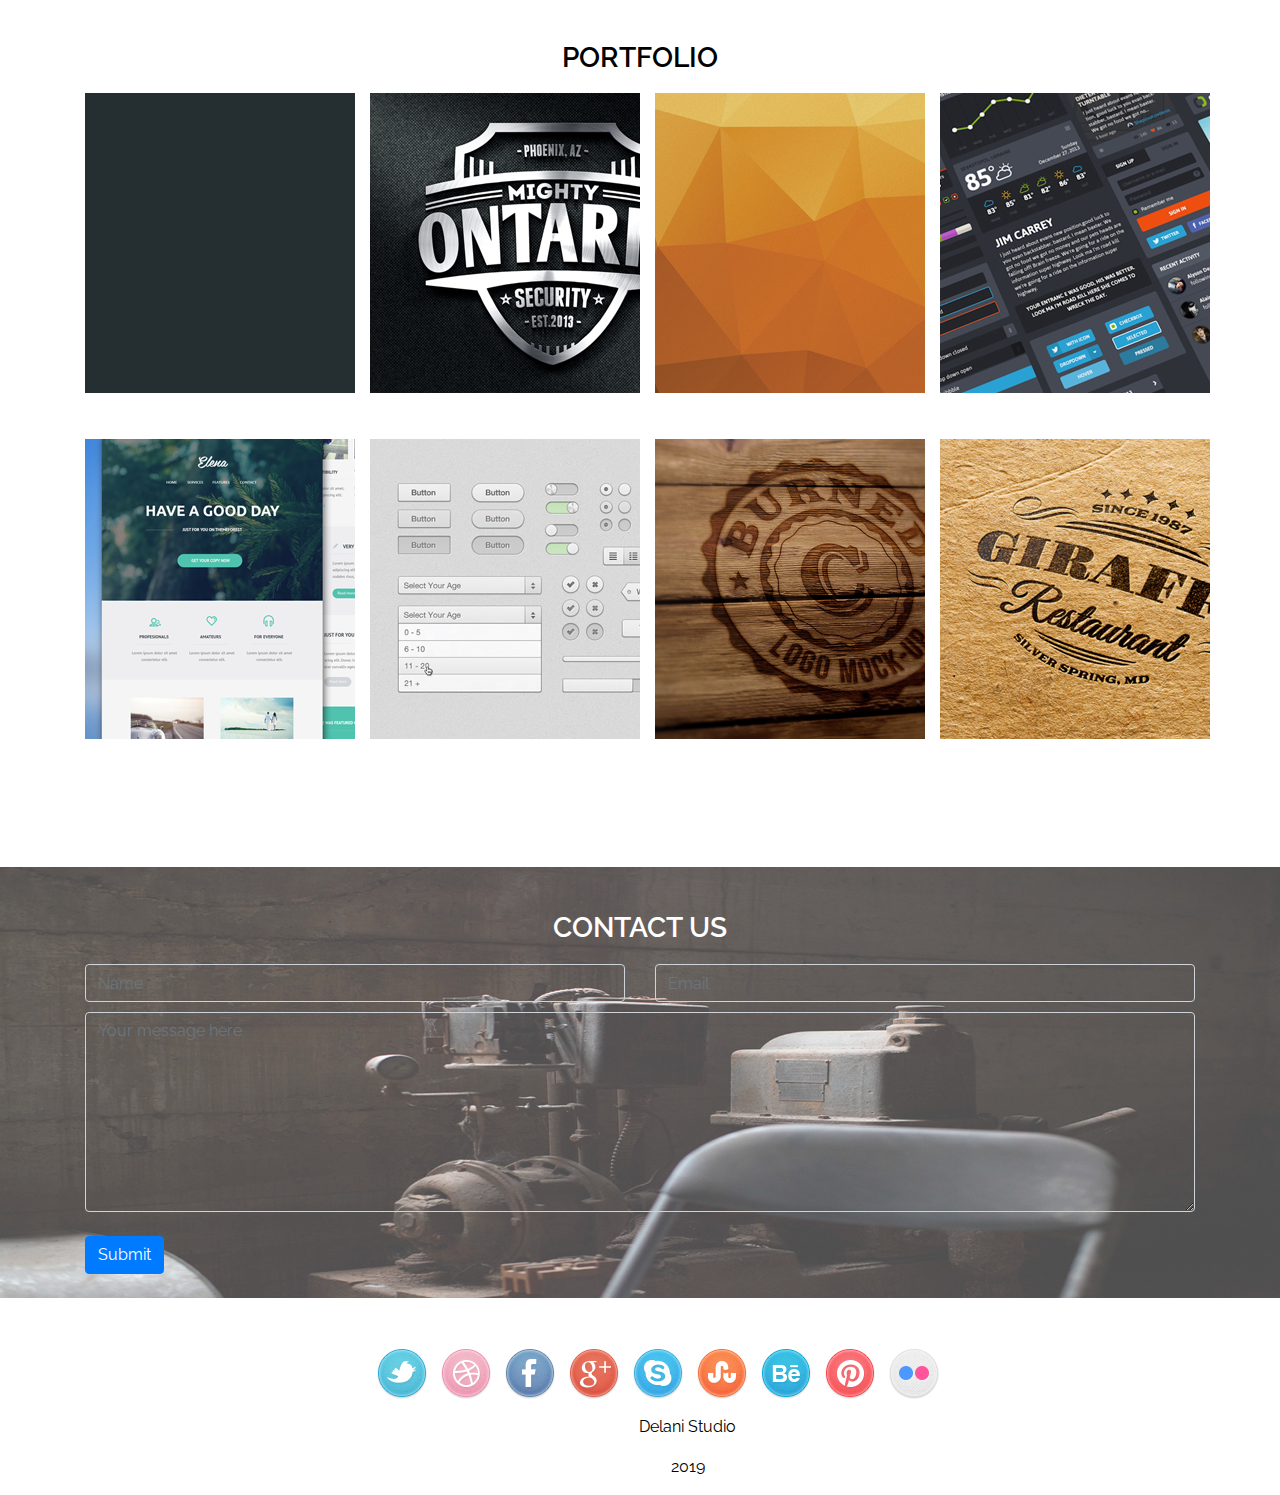
==== commit 8157fd9d: "add a README.md" ====
--- a/index.html
+++ b/index.html
@@ -90,6 +90,7 @@
 <div class="row">
 <div class="col-md-12">
 <h1>Contact Us</h1>
+<div id="data">
 <form>
 <div class="row">
 <div class="col-md-6">
@@ -108,11 +109,12 @@
 </div>
 </div>
 </div>
+</div>
 <div class="col-md-12 spacefooter"></div>
 <div class="container futa">
 <div class="row">
-<div class="col-md-2"></div>
-<div class="col-md-8">
+<div class="col-md-3"></div>
+<div class="col-md-7">
 <ul id="icons">
 <li><a href="#"><img src="img/twitter.png" class="responsive"></a></li>
 <li><a href="#"><img src="img/dribble.png" class="responsive"></a></li>
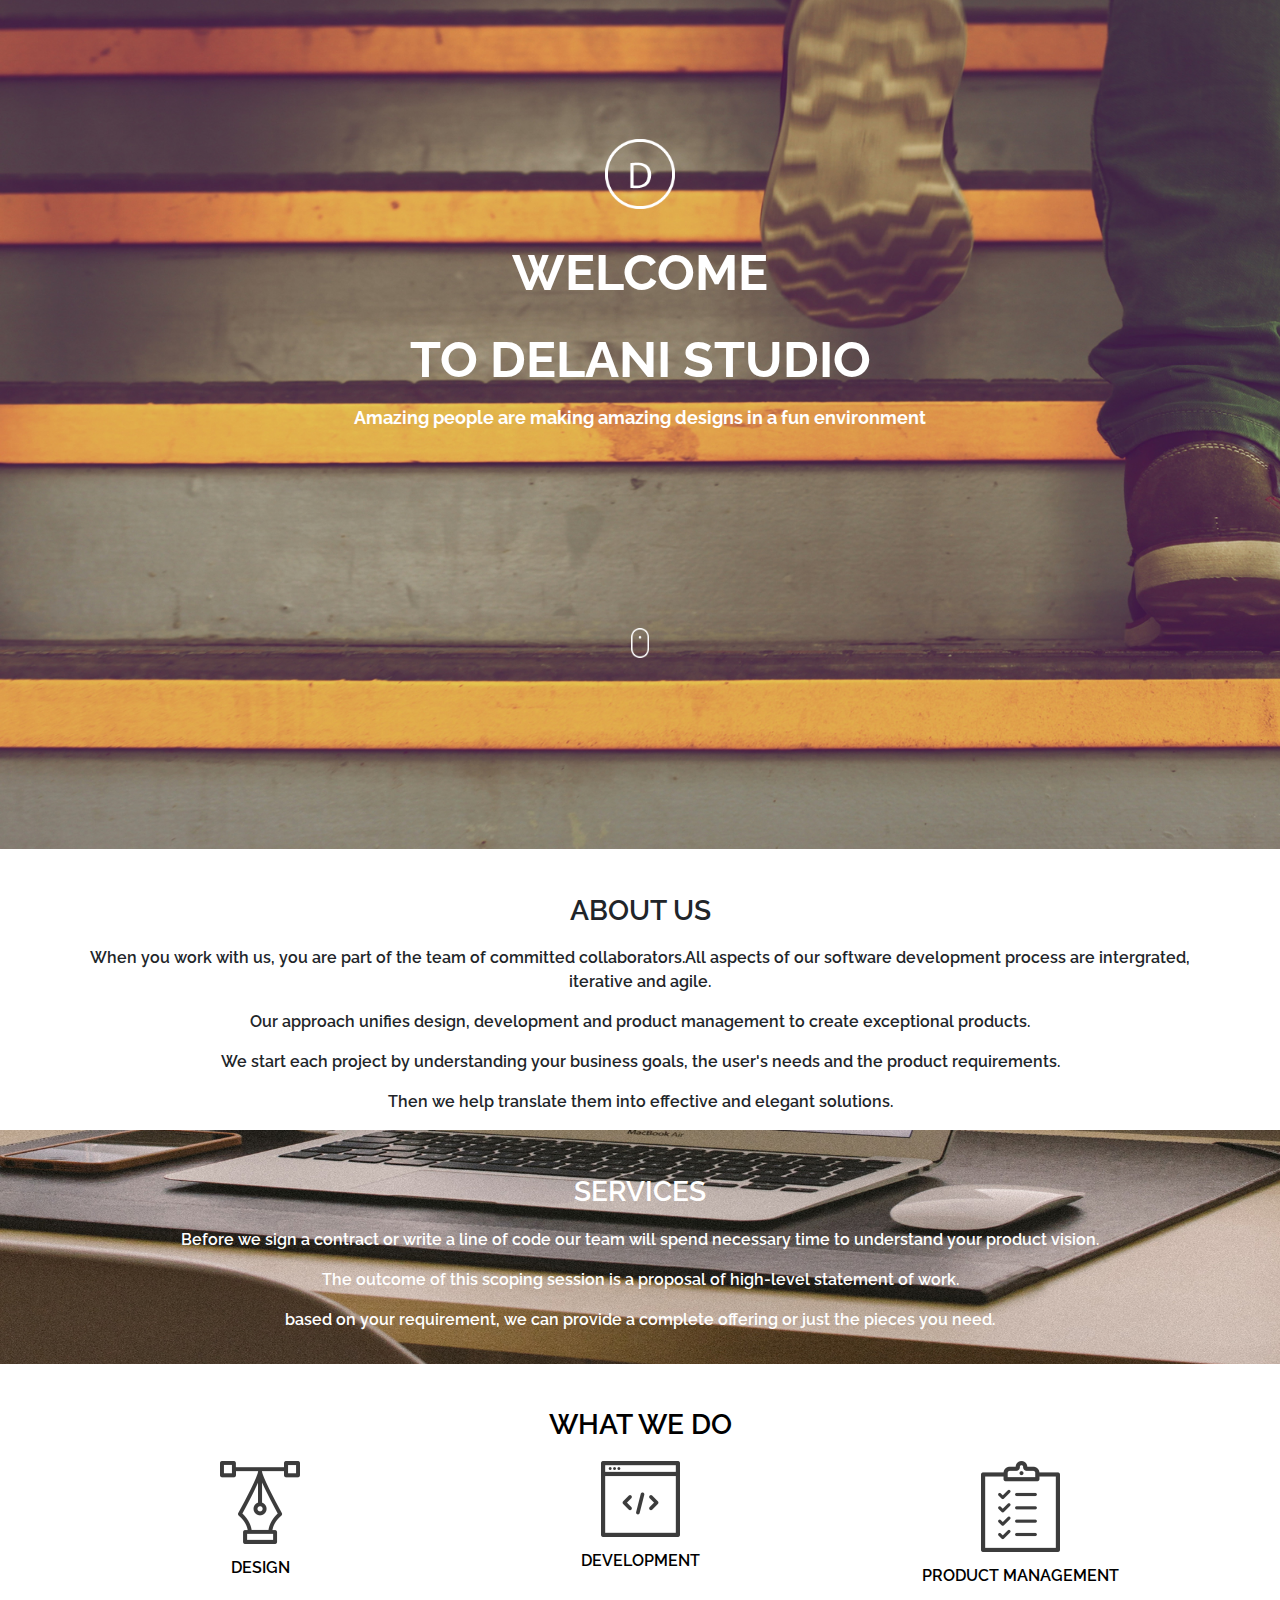
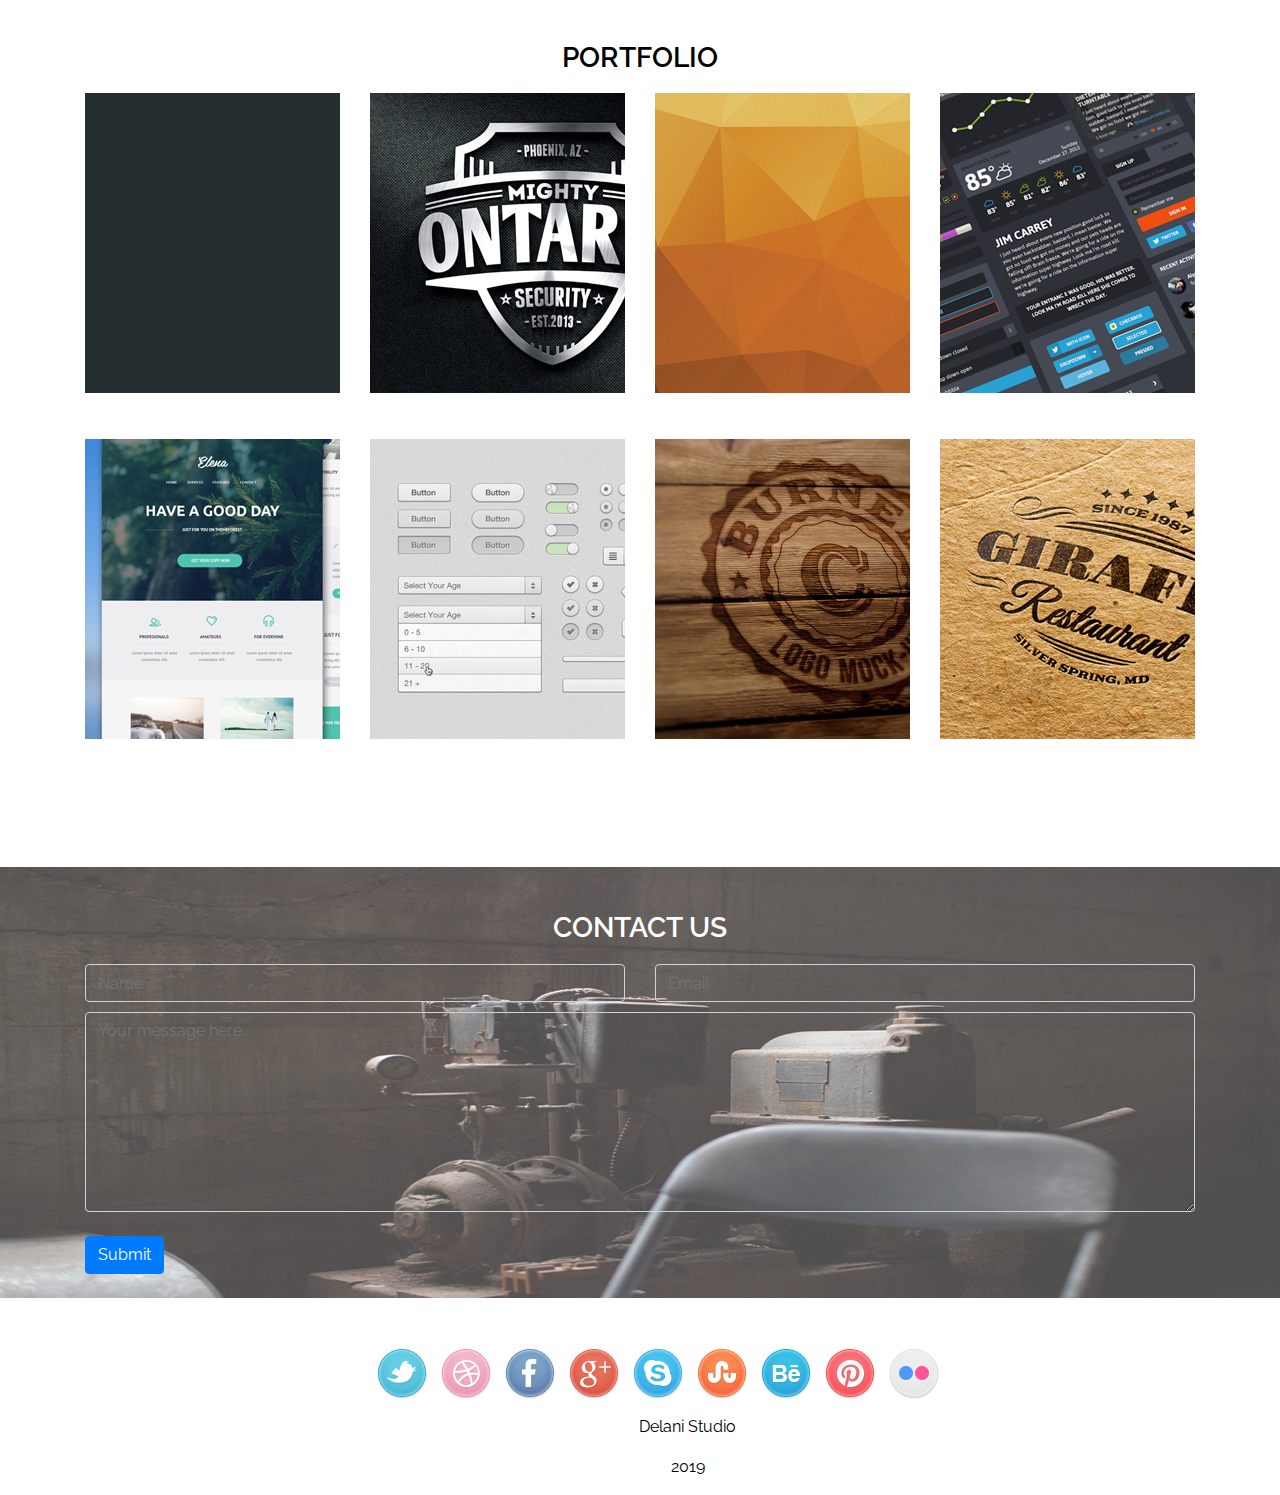
==== commit f1981e16: "add overlay effect on portfolio" ====
--- a/index.html
+++ b/index.html
@@ -5,6 +5,7 @@
     <meta name="viewport" content="width=device-width, initial-scale=1.0">
     <meta http-equiv="X-UA-Compatible" content="ie=edge">
     <title>Delani-Studio</title>
+    <link rel="icon" href="img/work3.jpg" type="image" class="responsive">
     <link href="https://fonts.googleapis.com/css?family=Raleway&display=swap" rel="stylesheet">
     <link rel="stylesheet" href="css/bootstrap.css" type="text/css">
     <link rel="stylesheet" href="css/style.css" type="text/css">
@@ -59,29 +60,87 @@
 <div class="container what">
 <div class="row">
 <div class="col-md-12"><h1>What We Do</h1></div>
-<div class="col-md-4 sim"><img src="img/design_icon.png" alt="design" id="repo1"><h5 id="well">design</h5>
-<p id="repos1">Our design practice offers a full range of services including branding strategy,interaction and visual design and user experience testing. Throughout your project, our designers create and implement visual designs and workflows solicit user feedback, and work with you to make sure what gets built is what is needed.</p>
+<div class="col-md-4 sim"><img src="img/design_icon.png " class="click1" alt="design" id="repo1"><h5 id="well" >design</h5>
+<p class="click1" id="repos1" >Our design practice offers a full range of services including branding strategy,interaction and visual design and user experience testing. Throughout your project, our designers create and implement visual designs and workflows solicit user feedback, and work with you to make sure what gets built is what is needed.</p>
 </div>
-<div class="col-md-4 sim"><img src="img/dev_icon.png" alt="dev" id="repo2"><h5 id="well">development</h5>
-<p id="repos2">All engineers are fluent in the latest enterprise, mobile and web development technologies. They collaborate with your team to write, test, and improve code on a daily basis, using proven practices such as test-driven development and pair programming.</p></div>
-<div class="col-md-4 sim"><img src="img/product_icon.png" alt="pro" id="repo3"><h5 id="well">Product management</h5>
-<p id="repos3">Planning and development is iterative. Because we are constantly coding and testing, the products we build are always ready to go live.This iterative process allows for changes as business requirements eveolve.</p></div>
+<div class="col-md-4 sim"><img src="img/dev_icon.png" class="click2" alt="dev" id="repo2"><h5 id="well">development</h5>
+<p class="click2" id="repos2">All engineers are fluent in the latest enterprise, mobile and web development technologies. They collaborate with your team to write, test, and improve code on a daily basis, using proven practices such as test-driven development and pair programming.</p></div>
+<div class="col-md-4 sim"><img src="img/product_icon.png" class="click3" alt="pro" id="repo3"><h5 id="well">Product management</h5>
+<p class="click3" id="repos3">Planning and development is iterative. Because we are constantly coding and testing, the products we build are always ready to go live.This iterative process allows for changes as business requirements eveolve.</p></div>
 </div>
 </div>
 <div class="container port">
 <div class="row">
 <div class="col-md-12"><h1>Portfolio</h1></div>
-<div class="col-md-3"><img src="img/work4.jpg" alt="design" class="img-responsive"></div>
-<div class="col-md-3"><img src="img/work3.jpg" alt="dev"class="img-responsive"></div>
-<div class="col-md-3"><img src="img/work2.jpg" alt="pro" class="img-responsive"></div>
-<div class="col-md-3"><img src="img/work1.jpg" alt="pro" class="img-responsive"></div>
+<div class="col-md-3">
+<div class="hover1">
+<img src="img/work4.jpg" alt="portfolio image" class="imgg">
+<div class="hovertext">
+<div class="namee">BLACK APP</div>
+</div>
+</div>
+</div>
+<div class="col-md-3">
+<div class="hover1">
+<img src="img/work3.jpg" alt="portfolio image" class="imgg">
+<div class="hovertext">
+<div class="namee">MIGHTY ONTARIO</div>
+</div>
+</div>
+</div>
+<div class="col-md-3">
+<div class="hover1">
+<img src="img/work2.jpg" alt="portfolio image" class="imgg">
+<div class="hovertext">
+<div class="namee">PROJECT ORANGE</div>
+</div>
+</div>
+</div>
+<div class="col-md-3">
+<div class="hover1">
+<img src="img/work1.jpg" alt="portfolio image" class="imgg">
+<div class="hovertext">
+<div class="namee">PROJECT APP</div>
+</div>
+</div>
+</div>
 </div>
 <div class="row">
 <div class="col-md-12 spacepo"></div>
-<div class="col-md-3"><img src="img/work5.jpg" alt="design" class="img-responsive"></div>
-<div class="col-md-3"><img src="img/work6.jpg" alt="dev"class="img-responsive"></div>
-<div class="col-md-3"><img src="img/work7.jpg" alt="pro" class="img-responsive"></div>
-<div class="col-md-3"><img src="img/work8.jpg" alt="pro" class="img-responsive"></div>
+<div class="col-md-3">
+<div class="hover1">
+<img src="img/work5.jpg" alt="portfolio image" class="imgg">
+<div class="hovertext">
+<div class="namee">PROJECT ELEXA</div>
+</div>
+</div>
+</div>
+
+<div class="col-md-3">
+<div class="hover1">
+<img src="img/work6.jpg" alt="portfolio image" class="imgg">
+<div class="hovertext">
+<div class="namee">SCROLLER</div>
+</div>
+</div>
+</div>
+
+<div class="col-md-3">
+<div class="hover1">
+<img src="img/work7.jpg" alt="portfolio image" class="imgg">
+<div class="hovertext">
+<div class="namee">BURNER</div>
+</div>
+</div>
+</div>
+<div class="col-md-3">
+<div class="hover1">
+<img src="img/work8.jpg" alt="portfolio image" class="imgg">
+<div class="hovertext">
+<div class="namee">GIRAFFE</div>
+</div>
+</div>
+</div>
 </div>
 </div>
 <div class="col-md-12 spacer"></div>
@@ -94,13 +153,13 @@
 <form>
 <div class="row">
 <div class="col-md-6">
-<input type="text" class="form-control" id="name" placeholder="Name">
+<input type="text" class="form-control" id="name" value="" placeholder="Name">
 </div>
 <div class="col-md-6">
-<input type="text" class="form-control"  id="email"  placeholder="Email">
+<input type="email" class="form-control"  id="email" value=""  placeholder="Email">
 </div><br><br>
 <div class="col-md-12">
-<textarea class="form-control" id="comment"  placeholder="Your message here" ></textarea>
+<textarea class="form-control" id="message" aria-valuemax=""  placeholder="Your message here" ></textarea>
 </div><br>
 </div><br>
 <button type="submit" class="btn btn-primary">Submit</button><br><br>
--- a/css/style.css
+++ b/css/style.css
@@ -148,7 +148,7 @@
   padding:2%;
 }
 
-#comment{
+#message{
   background-color: transparent;
   height: 200px;
 }
@@ -201,4 +201,24 @@
 
   #repos3{
     display: none;
+  }
+
+  .hovertext{
+  position: absolute;
+  top: 50%;
+  left: 50%;
+  width: 90%;
+  font-weight: 600;
+  font-size:28px;
+  color: white;
+  text-align: center;
+  HEIGHT: auto;
+  opacity: 0.55%;
+  background: #00000066;
+  transform: translate(-50%,-50%);
+  }
+
+  .imgg:hover{
+    opacity: 0.5;
+
   }